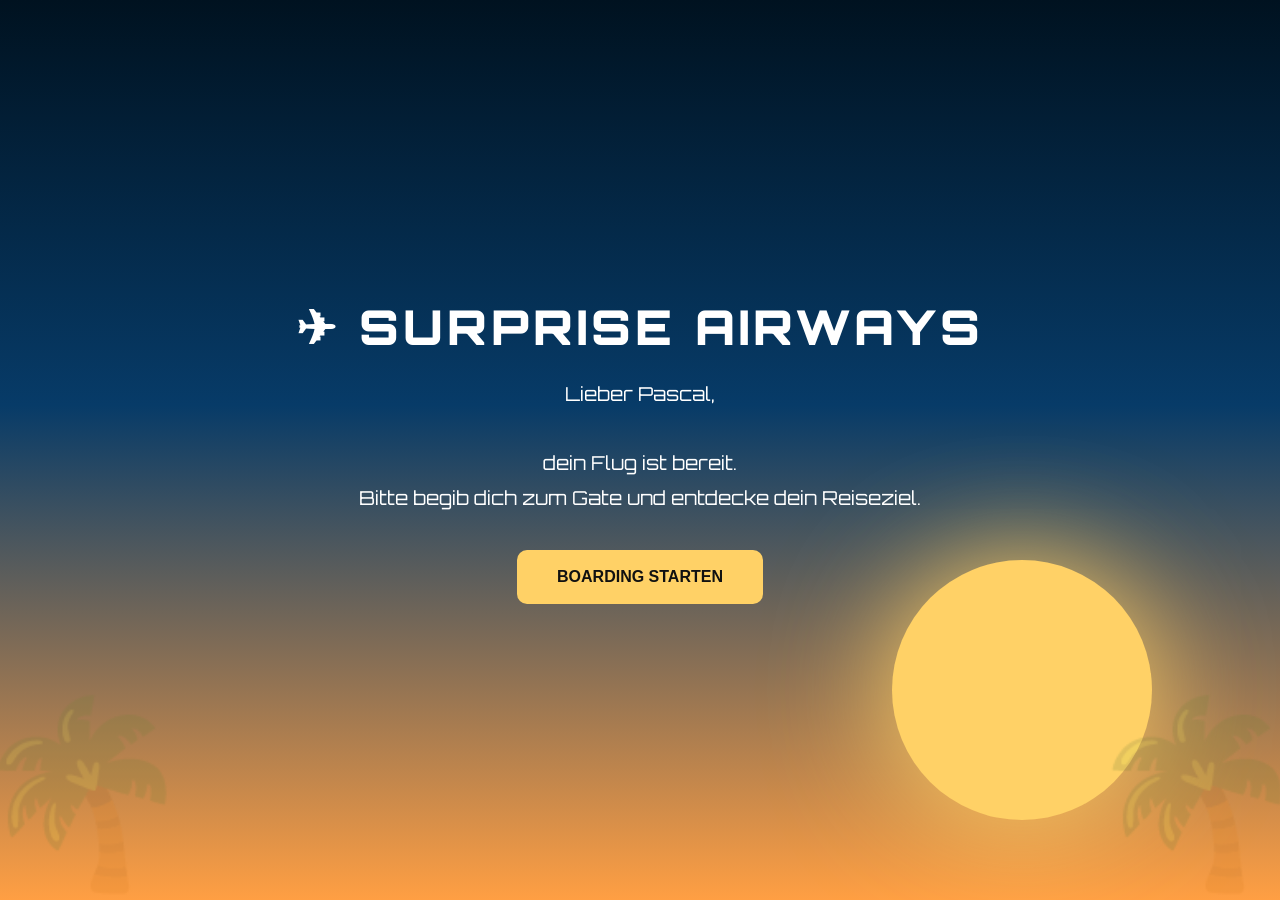
==== index.html @ 77522be2 "Add files via upload" ====
<!DOCTYPE html>
<html lang="de">
<head>
<meta charset="UTF-8">
<meta name="viewport" content="width=device-width, initial-scale=1.0">

<title>Surprise Airways - Spanien 2027</title>

<link href="https://fonts.googleapis.com/css2?family=Orbitron:wght@400;700;900&display=swap" rel="stylesheet">

<style>

*{
margin:0;
padding:0;
box-sizing:border-box;
}

body{
font-family:'Orbitron',sans-serif;
overflow:hidden;
height:100vh;
background:#001220;
color:white;
}

#background{
position:fixed;
width:100%;
height:100%;
background:
linear-gradient(
to bottom,
#001220 0%,
#073b68 45%,
#ff9f43 100%
);
z-index:-10;
}

#sun{
position:absolute;
right:10%;
bottom:80px;
width:260px;
height:260px;
background:#ffd166;
border-radius:50%;
box-shadow:0 0 120px #ffd166;
}

.palm{
position:absolute;
bottom:0;
font-size:180px;
opacity:.2;
}

.left{
left:-30px;
}

.right{
right:-30px;
}

#plane{
position:absolute;
font-size:60px;
left:-100px;
top:120px;
animation:fly 12s linear infinite;
}

@keyframes fly{

0%{
left:-100px;
transform:translateY(0);
}

50%{
transform:translateY(-30px);
}

100%{
left:120%;
transform:translateY(0);
}

}

.screen{
height:100vh;
width:100%;
display:flex;
flex-direction:column;
justify-content:center;
align-items:center;
text-align:center;
padding:20px;
}

.hidden{
display:none !important;
}

.logo{
font-size:3rem;
font-weight:900;
margin-bottom:20px;
letter-spacing:4px;
}

.subtitle{
font-size:1.2rem;
line-height:1.8;
max-width:700px;
margin-bottom:35px;
}

button{
padding:18px 40px;
border:none;
border-radius:10px;
background:#ffd166;
color:#111;
font-weight:bold;
font-size:1rem;
cursor:pointer;
transition:.3s;
}

button:hover{
transform:scale(1.05);
}

#countdown{
font-size:9rem;
font-weight:900;
color:#ffd166;
text-shadow:
0 0 20px rgba(255,209,102,.7),
0 0 60px rgba(255,209,102,.5);
}

#countLabel{
margin-top:20px;
font-size:1.3rem;
letter-spacing:3px;
}

#drumText{
margin-top:25px;
font-size:2rem;
color:#ff5757;
animation:pulse 1s infinite;
}

@keyframes pulse{
50%{
transform:scale(1.08);
}
}

#reveal{
background:
radial-gradient(circle,#102542 0%,#020d18 100%);
}
#country{
font-size:7rem;
font-weight:900;
opacity:0;
text-shadow:
0 0 30px #ffd166,
0 0 60px #ffd166,
0 0 100px #ff9f43;
}

.countryReveal{
animation:
appear 1.5s ease forwards,
breathingZoom 2s ease-in-out infinite;
}

@keyframes appear{

0%{
transform:scale(0);
opacity:0;
}

100%{
transform:scale(1);
opacity:1;
}

}

@keyframes breathingZoom{

0%{
transform:scale(1);
}

25%{
transform:scale(1.25);
}

50%{
transform:scale(1);
}

75%{
transform:scale(1.3);
}

100%{
transform:scale(1);
}

}

#countrySub{
font-size:2rem;
margin-top:30px;
line-height:1.8;
font-weight:bold;
}

#ticket{
display:none;
background:white;
color:#111;
width:min(900px,90%);
border-radius:25px;
padding:40px;
margin-top:40px;
box-shadow:0 0 60px rgba(0,0,0,.4);
animation:slideUp 1.5s ease forwards;
}

@keyframes slideUp{

0%{
opacity:0;
transform:translateY(100px);
}

100%{
opacity:1;
transform:translateY(0);
}

}

.ticket-header{
display:flex;
justify-content:space-between;
align-items:center;
border-bottom:3px dashed #ccc;
padding-bottom:20px;
margin-bottom:25px;
}

.airline{
font-size:2rem;
font-weight:900;
color:#0c2d57;
}

.flight{
font-size:1.1rem;
}

.ticket-grid{
display:grid;
grid-template-columns:1fr 1fr;
gap:20px;
}

.ticket-item{
background:#f4f4f4;
padding:14px;
border-radius:10px;
}

.ticket-label{
font-size:.8rem;
color:#777;
margin-bottom:5px;
}

.ticket-value{
font-size:1.1rem;
font-weight:bold;
}

.footer{
margin-top:30px;
text-align:center;
font-size:1.3rem;
font-weight:bold;
color:#0c2d57;
}

.confetti{
position:fixed;
width:10px;
height:10px;
top:-10px;
animation:fall linear forwards;
}

@keyframes fall{

to{
transform:
translateY(110vh)
rotate(720deg);
}

}

@media(max-width:700px){

.logo{
font-size:2rem;
}

#countdown{
font-size:5rem;
}

#country{
font-size:4rem;
}

#countrySub{
font-size:1.2rem;
}

.ticket-grid{
grid-template-columns:1fr;
}

}

/* ===========================
   DESTINATION SCANNER
=========================== */

#scannerScreen{

background:
radial-gradient(circle,#031321 0%,#000814 100%);

}

#scannerBox{

width:min(850px,90%);

padding:40px;

border:2px solid rgba(0,255,255,.25);

border-radius:20px;

background:rgba(0,20,40,.45);

backdrop-filter:blur(10px);

box-shadow:
0 0 40px rgba(0,255,255,.2);

}

.scannerTitle{

font-size:2.5rem;

font-weight:900;

letter-spacing:5px;

color:#00d4ff;

margin-bottom:30px;

}

#scannerCountry{

font-size:4rem;

font-weight:900;

color:#FFD166;

margin-bottom:25px;

min-height:80px;

}

#scannerInfo{

font-size:1.4rem;

line-height:1.7;

min-height:120px;

color:white;

}

#scannerProgress{

width:100%;

height:16px;

background:#1d3242;

border-radius:20px;

margin-top:35px;

overflow:hidden;

}

#scannerFill{

width:0%;

height:100%;

background:linear-gradient(
90deg,
#00d4ff,
#00ff9d
);

transition:width .35s linear;

}

#scannerReject{

margin-top:40px;

font-size:4rem;

font-weight:900;

color:#ff4040;

opacity:0;

transform:scale(2);

text-shadow:
0 0 30px red;

transition:.5s;

}

.rejectShow{

opacity:1 !important;

transform:scale(1) !important;

}

/* ===== Scanner Animation ===== */

#scannerBox{

animation:scannerPulse 2.5s ease-in-out infinite;

}

@keyframes scannerPulse{

0%{

transform:scale(1);

box-shadow:0 0 20px rgba(0,255,255,.25);

}

50%{

transform:scale(1.015);

box-shadow:0 0 60px rgba(0,255,255,.5);

}

100%{

transform:scale(1);

box-shadow:0 0 20px rgba(0,255,255,.25);

}

}

#scannerCountry{

transition:.5s;

}

#scannerEarth{

position:relative;

width:420px;

aspect-ratio:3840 / 1625;

margin:0 auto 35px;

}

@keyframes earthRotate{

from{

transform:rotate(0deg);

}

to{

transform:rotate(360deg);

}

}


/* ===========================
   Scanner Status
=========================== */

#scannerStatus{

margin-top:30px;

text-align:left;

width:80%;

font-size:1rem;

line-height:2.1;

color:#8fefff;

}

#scannerStatus div{

opacity:.35;

transition:.6s;

}

.statusOK{

opacity:1 !important;

color:#58ff8b !important;

text-shadow:0 0 10px #58ff8b;

}

/* ===========================
   SYSTEM LOG
=========================== */

#systemLog{

margin-top:35px;

width:80%;

text-align:left;

font-size:.95rem;

font-family:monospace;

color:#7df9ff;

line-height:1.8;

min-height:120px;

}

#systemLog div{

opacity:0;

transition:.5s;

}

.logVisible{

opacity:1 !important;

animation:fadeLog .4s;

}

@keyframes fadeLog{

from{

transform:translateX(-15px);

opacity:0;

}

to{

transform:translateX(0);

opacity:1;

}

}

/* ===========================
   MARKER
=========================== */

#scannerMarker{

    position:absolute;

    width:14px;
    height:14px;

    background:#ff2b2b;

    border-radius:50%;

    transform:translate(-50%,-50%);

    z-index:30;

    pointer-events:none;

}

@keyframes markerBlink{

0%{

transform:translate(-50%,-50%) scale(.8);

opacity:.4;

}

50%{

transform:translate(-50%,-50%) scale(1.5);

opacity:1;

}

100%{

transform:translate(-50%,-50%) scale(.8);

opacity:.4;

}

}

/* ===========================
   RADAR PING
=========================== */

#scannerPing{

position:absolute;

left:50%;

top:50%;

width:20px;

height:20px;

border:3px solid #00ff99;

border-radius:50%;

transform:translate(-50%,-50%);

opacity:0;

pointer-events:none;

z-index:30;

}

.ping{

animation:ping 1.2s ease-out;

}

@keyframes ping{

0%{

opacity:1;

width:20px;

height:20px;

}

100%{

opacity:0;

width:180px;

height:180px;

margin-left:-80px;

margin-top:-80px;

}

}

/* ===========================
   HUD
=========================== */

#scannerBox{

position:relative;

overflow:hidden;

}

#scannerBox::before{

content:"";

position:absolute;

left:15px;
right:15px;
top:15px;
bottom:15px;

border:1px solid rgba(0,255,255,.25);

pointer-events:none;

}

#scannerBox::after{

content:"";

position:absolute;

left:35px;
right:35px;
top:35px;
bottom:35px;

border:1px solid rgba(0,255,255,.12);

pointer-events:none;

}

#scannerCoords{

margin-top:10px;

font-family:monospace;

letter-spacing:3px;

font-size:.95rem;

color:#7df9ff;

opacity:.8;

}

/* ===========================
   SCANLINES
=========================== */

#scannerBox::before{

content:"";

position:absolute;

left:0;

top:-100%;

width:100%;

height:300%;

background:

repeating-linear-gradient(

0deg,

transparent 0px,

transparent 3px,

rgba(0,255,255,.05) 4px,

transparent 5px

);

animation:scanLines 10s linear infinite;

pointer-events:none;

}

@keyframes scanLines{

0%{

transform:translateY(0);

}

100%{

transform:translateY(220px);

}

}

@keyframes monitorFlicker{

0%{

opacity:1;

}

49%{

opacity:1;

}

50%{

opacity:.96;

}

51%{

opacity:1;

}

70%{

opacity:.985;

}

100%{

opacity:1;

}

}

#scannerBox{

animation:

scannerPulse 2.5s ease-in-out infinite,

monitorFlicker .15s infinite;

}

.corner{

position:absolute;

width:30px;

height:30px;

border:3px solid #00ffff;

z-index:50;

}

.tl{

top:15px;

left:15px;

border-right:none;

border-bottom:none;

}

.tr{

top:15px;

right:15px;

border-left:none;

border-bottom:none;

}

.bl{

bottom:15px;

left:15px;

border-right:none;

border-top:none;

}

.br{

bottom:15px;

right:15px;

border-left:none;

border-top:none;

}

/* ===========================
   TARGET LOCK
=========================== */

#targetLock{

position:absolute;

width:70px;

height:70px;

left:50%;
top:50%;

transform:translate(-50%,-50%);

opacity:0;

pointer-events:none;

z-index:40;

}

#targetLock::before,
#targetLock::after{

content:"";

position:absolute;

border:3px solid #00ff99;

width:20px;
height:20px;

}

#targetLock::before{

left:0;
top:0;

border-right:none;
border-bottom:none;

}

#targetLock::after{

right:0;
bottom:0;

border-left:none;
border-top:none;

}

.lockOn{

animation:lockTarget 1.2s ease-out;

}

@keyframes lockTarget{

0%{

opacity:0;

transform:translate(-50%,-50%) scale(2);

}

40%{

opacity:1;

}

100%{

opacity:0;

transform:translate(-50%,-50%) scale(.8);

}

}


/* ===========================
   FINAL WARNING
=========================== */

.finalAlert{

animation:finalAlert .8s infinite;

}

@keyframes finalAlert{

0%{

box-shadow:0 0 20px #00ffff;

}

50%{

box-shadow:0 0 45px #ff3030;

}

100%{

box-shadow:0 0 20px #00ffff;

}

}

/* ===========================
   FLASH
=========================== */

#flash{

position:fixed;

left:0;
top:0;

width:100%;
height:100%;

background:white;

opacity:0;

pointer-events:none;

z-index:99999;

}

.flashNow{

animation:flashAnim .6s;

}

@keyframes flashAnim{

0%{

opacity:0;

}

20%{

opacity:1;

}

100%{

opacity:0;

}

}

.shake{

animation:shake .45s;

}

@keyframes shake{

0%{transform:translate(0,0);}
20%{transform:translate(-4px,2px);}
40%{transform:translate(4px,-2px);}
60%{transform:translate(-3px,-3px);}
80%{transform:translate(3px,3px);}
100%{transform:translate(0,0);}

}

#worldMap{

position:absolute;

width:420px;

height:auto;

left:50%;
top:50%;

transform:translate(-50%,-50%);

opacity:.85;

filter:
brightness(1.05)
contrast(1.2)
hue-rotate(155deg)
saturate(1.15)
drop-shadow(0 0 10px #00d4ff);

z-index:3;

}

</style>
</head>
<body>


<div id="background">
<div id="sun"></div>
<div class="palm left">🌴</div>
<div class="palm right">🌴</div>
</div>

<div id="plane">✈️</div>

<audio id="airplaneAudio"
       src="sounds/Flugzeug.mp3"
       preload="auto">
      
</audio>

<audio id="drumrollAudio"
       src="sounds/Trommelwirbel.mp3"
       preload="auto"
       loop>
</audio>


<div id="startScreen" class="screen">

    <div class="logo">
        ✈ SURPRISE AIRWAYS
    </div>

    <div class="subtitle">
        Lieber Pascal,<br><br>
        dein Flug ist bereit.<br>
        Bitte begib dich zum Gate und entdecke dein Reiseziel.
    </div>

    <button onclick="startBoarding()">
        BOARDING STARTEN
    </button>

</div>

<div id="scannerScreen" class="screen hidden">

    <div id="scannerBox">

    <div class="corner tl"></div>

    <div class="corner tr"></div>

    <div class="corner bl"></div>

    <div class="corner br"></div>

<div id="scannerEarth">

    <img
    id="worldMap"
    src="world.png"
    alt="World Map">

    <div id="scannerMarker"></div>

    <div id="scannerPing"></div>

    <div id="targetLock"></div>

</div>

        <div class="scannerTitle">
            🌍 DESTINATION SCANNER
        </div>

<div id="scannerCoords">

LAT 00.0000°

&nbsp;&nbsp;&nbsp;

LON 00.0000°

</div>

        <div id="scannerCountry">
            Initialisiere...
        </div>

        <div id="scannerInfo">
            Satelliten werden verbunden...
        </div>

        <div id="scannerProgress">

            <div id="scannerFill"></div>

        </div>

<div id="scannerStatus">

    <div id="status1">○ GPS wird verbunden...</div>
    <div id="status2">○ Satelliten werden gesucht...</div>
    <div id="status3">○ Wetterdaten werden geladen...</div>
    <div id="status4">○ Flugrouten werden analysiert...</div>

</div>

<div id="systemLog">

    <div id="log1"></div>
    <div id="log2"></div>
    <div id="log3"></div>
    <div id="log4"></div>
    <div id="log5"></div>

</div>

        <div id="scannerReject">

            ❌ VERWORFEN

        </div>

    </div>

</div>

<div id="countdownScreen" class="screen hidden">

    <div id="countdown">30</div>

    <div id="countLabel">
        REISEZIEL WIRD ERMITTELT...
    </div>

    <div id="drumText" class="hidden">
        🥁 SPANNUNG STEIGT...
    </div>

</div>

<div id="reveal" class="screen hidden">

    <div id="country">
        🇪🇸 SPANIEN 🇪🇸
    </div>

    <div id="countrySub">
        Der Sommer 2027 gehört UNS ...
        <br><br>
        🇪🇸 IN SPANIEN ❤️ 🇪🇸
    </div>

    <div id="ticket">

        <div class="ticket-header">

            <div>
                <div class="airline">
                    SURPRISE AIRWAYS
                </div>

                <div class="flight">
                    Flugnummer ESP2106
                </div>
            </div>

            <div>
                🎫 BOARDING PASS
            </div>

        </div>

        <div class="ticket-grid">

            <div class="ticket-item">
                <div class="ticket-label">PASSAGIER</div>
                <div class="ticket-value">Pascal R.</div>
            </div>

            <div class="ticket-item">
                <div class="ticket-label">BEGLEITUNG</div>
                <div class="ticket-value">Nick R.</div>
            </div>

            <div class="ticket-item">
                <div class="ticket-label">ABFLUG</div>
                <div class="ticket-value">Deutschland 🇩🇪</div>
            </div>

            <div class="ticket-item">
                <div class="ticket-label">ANKUNFT</div>
                <div class="ticket-value">Spanien 🇪🇸</div>
            </div>

            <div class="ticket-item">
                <div class="ticket-label">REISEZEITRAUM</div>
                <div class="ticket-value">
                    Verlängertes Wochenende<br>
                    Sommer 2027 ☀️
                </div>
            </div>

            <div class="ticket-item">
                <div class="ticket-label">SITZPLATZ</div>
                <div class="ticket-value">
                    Neben deinem Lieblingscousin
                </div>
            </div>

            <div class="ticket-item">
                <div class="ticket-label">STATUS</div>
                <div class="ticket-value">
                    ✓ Bestätigt
                </div>
            </div>

            <div class="ticket-item">
                <div class="ticket-label">GATE</div>
                <div class="ticket-value">
                    Werden wir hoffentlich finden 😅
                </div>
            </div>

        </div>

        <div class="footer">
            ¡Vamos a España! ☀️🍻✈️
        </div>

    </div>

</div>

<div id="flash"></div>

<script>

let seconds = 30;
let drumStarted = false;

const startScreen =
document.getElementById("startScreen");

const countdownScreen =
document.getElementById("countdownScreen");

const revealScreen =
document.getElementById("reveal");

const countdown =
document.getElementById("countdown");

const drumText =
document.getElementById("drumText");

const ticket =
document.getElementById("ticket");

const airplaneAudio =
document.getElementById("airplaneAudio");

const drumrollAudio =
document.getElementById("drumrollAudio");

const scannerScreen =
document.getElementById("scannerScreen");

const scannerCountry =
document.getElementById("scannerCountry");

const scannerInfo =
document.getElementById("scannerInfo");

const scannerFill =
document.getElementById("scannerFill");

const scannerReject =
document.getElementById("scannerReject");

const scannerMarker =
document.getElementById("scannerMarker");

const scannerPing =
document.getElementById("scannerPing");

const scannerCoords =
document.getElementById("scannerCoords");

const scannerBox =
document.getElementById("scannerBox");

const log1=document.getElementById("log1");
const log2=document.getElementById("log2");
const log3=document.getElementById("log3");
const log4=document.getElementById("log4");
const log5=document.getElementById("log5");

const targetLock =
document.getElementById("targetLock");

const flash =
document.getElementById("flash");

let typingTimer = null;

function typeText(element,text,speed=35){

    if(typingTimer){
        clearInterval(typingTimer);
    }

    element.innerHTML="";

    let i=0;

    typingTimer = setInterval(()=>{

        if(text.charAt(i)=="\n"){

            element.innerHTML+="<br>";

        }else{

            element.innerHTML+=text.charAt(i);

        }

        i++;

        if(i>=text.length){

            clearInterval(typingTimer);
            typingTimer = null;

        }

    },speed);

}

const status1 =
document.getElementById("status1");

const status2 =
document.getElementById("status2");

const status3 =
document.getElementById("status3");

const status4 =
document.getElementById("status4");

function startBoarding(){

    startScreen.classList.add("hidden");
    countdownScreen.classList.remove("hidden");

    airplaneAudio.currentTime = 0;
    airplaneAudio.playbackRate = 0.80;   // 16 s → ca. 20 s
    airplaneAudio.volume = 0.4;

airplaneAudio.play().catch(() => {});

// Flugzeug-Sound nach 20 Sekunden langsam ausblenden

    const timer = setInterval(() => {

        seconds--;

        countdown.textContent = seconds;

// Zwischen 10 und 0 Sekunden langsam ausblenden

if (seconds <= 10 && seconds > 0) {

    airplaneAudio.volume = (seconds / 10) * 0.4;

}
        if(seconds <= 10 && !drumStarted){

    drumStarted = true;

    // Trommelwirbel starten

    drumText.classList.remove("hidden");

    countdown.style.fontSize = "11rem";

    drumrollAudio.volume = 0.8;

    drumrollAudio.play().catch(() => {});

}

        if(seconds <= 0){

    clearInterval(timer);

    startScanner();

}

    },1000);

}

function startScanner(){

    airplaneAudio.pause();
    airplaneAudio.currentTime = 0;

    drumrollAudio.pause();
    drumrollAudio.currentTime = 0;

    countdownScreen.classList.add("hidden");

    scannerScreen.classList.remove("hidden");

    scannerCountry.textContent = "🌍";

    scannerInfo.innerHTML =
    "Destination Scanner wird gestartet...";

    scannerFill.style.width = "0%";

    scannerBoot();

    scannerLog();

    scannerReject.classList.remove("rejectShow");

    setTimeout(startTokyo,2000);

}

function scannerLog(){

log1.innerHTML="";
log2.innerHTML="";
log3.innerHTML="";
log4.innerHTML="";
log5.innerHTML="";

setTimeout(()=>{

log1.classList.add("logVisible");
log1.innerHTML="> Verbindung zum Satellit hergestellt";

},600);

setTimeout(()=>{

log2.classList.add("logVisible");
log2.innerHTML="> Weltweite Flughafendatenbank geladen";

},1600);

setTimeout(()=>{

log3.classList.add("logVisible");
log3.innerHTML="> Wetterdaten synchronisiert";

},2600);

setTimeout(()=>{

log4.classList.add("logVisible");
log4.innerHTML="> 194 Reiseziele gefunden";

},3600);

setTimeout(()=>{

log5.classList.add("logVisible");
log5.innerHTML="> Destination Scanner bereit";

},4600);

}

function moveMarker(px, py){

    const map = document.getElementById("worldMap");
    const marker = document.getElementById("scannerMarker");

    const scaleX = map.clientWidth / 3840;
    const scaleY = map.clientHeight / 1625;

    marker.style.left = (px * scaleX) + "px";
    marker.style.top  = (py * scaleY) + "px";

}

function setCoords(lat,lon){

scannerCoords.innerHTML=

"LAT "+lat+

"° &nbsp;&nbsp;&nbsp; LON "+lon+"°";

}

function radarPing(){

scannerPing.classList.remove("ping");

void scannerPing.offsetWidth;

scannerPing.classList.add("ping");

}

function finalWarning(){

    scannerBox.classList.add("finalAlert");

}

function screenFlash(){

    flash.classList.remove("flashNow");

    void flash.offsetWidth;

    flash.classList.add("flashNow");

}

function shakeScreen(){

    document.body.classList.remove("shake");

    void document.body.offsetWidth;

    document.body.classList.add("shake");

}

function lockTarget(){

targetLock.classList.remove("lockOn");

void targetLock.offsetWidth;

targetLock.classList.add("lockOn");

}


function startTokyo(){

radarPing();

moveMarker(3309,500);

setCoords("35.6764","139.6500");

lockTarget();

    scannerCountry.innerHTML =
    "🇯🇵 TOKIO";

    typeText(

scannerInfo,

"Suche Hotels...\n\nFlugverbindungen werden geprüft...\n\nWetter wird analysiert..."

);

    let progress = 0;

    const bar = setInterval(()=>{

        progress += 2;

        scannerFill.style.width =
        progress + "%";

        if(progress >= 100){

            clearInterval(bar);

            typeText(

scannerInfo,

"★★★★★ Traumziel gefunden.\n\nReiseziel wird bestätigt..."

);

            setTimeout(()=>{

    scannerReject.classList.add("rejectShow");

    scannerInfo.innerHTML =

    "<br><br>❌ Entfernung zu groß.";

    setTimeout(()=>{

        scannerReject.classList.remove("rejectShow");

        startBali();

    },2500);

},3000);

        }

    },60);

}

function startBali(){

radarPing();

moveMarker(3033,1044);

setCoords("-8.4095","115.1889");

lockTarget();

    scannerCountry.innerHTML =
    "🇮🇩 BALI";

    typeText(

scannerInfo,

"Traumstrände gefunden...\n\nLuxusresorts erkannt...\n\n31°C vorhergesagt..."

);

    scannerFill.style.width="0%";

    let progress=0;

    const bar=setInterval(()=>{

        progress+=2;

        scannerFill.style.width=
        progress+"%";

        if(progress>=100){

            clearInterval(bar);

            scannerInfo.innerHTML +=

            "<br><br>🏨 Hotel wird reserviert...";

            setTimeout(()=>{

                scannerReject.classList.add("rejectShow");

                scannerInfo.innerHTML=

                "<br><br>❌ Monsun erkannt.";

                setTimeout(()=>{

                    scannerReject.classList.remove("rejectShow");

                    startCancun();

                },2500);

            },3500);

        }

    },60);

}

function startCancun(){

radarPing();

moveMarker(871,703);

setCoords("21.1619","-86.8515");

lockTarget();

    scannerCountry.innerHTML=
    "🇲🇽 CANCÚN";

   typeText(

scannerInfo,

"Karibik erkannt...\n\n5 Sterne Hotels gefunden...\n\nCocktails inklusive..."

);

    scannerFill.style.width="0%";

    let progress=0;

    const bar=setInterval(()=>{

        progress+=2;

        scannerFill.style.width=
        progress+"%";

        if(progress>=100){

            clearInterval(bar);

            scannerInfo.innerHTML +=

            "<br><br>✈ Flug wird gebucht...";

            setTimeout(()=>{

    scannerReject.classList.add("rejectShow");

    scannerInfo.innerHTML=

    "<br><br>❌ Flugroute zu lang.";

    setTimeout(()=>{

        scannerReject.classList.remove("rejectShow");

        startTurkey();

    },2500);

},3500);

        }

    },60);

}

function startTurkey(){

radarPing();

moveMarker(2144,479);

setCoords("39.0000","35.0000");

lockTarget();

    scannerCountry.innerHTML="🇹🇷 TÜRKEI";

    scannerInfo.innerHTML=

    "✔ Perfektes Wetter...<br>" +

    "✔ Traumhotels gefunden...<br>" +

    "✔ Direktflug verfügbar...";

    scannerFill.style.width="0%";

    let progress=0;

    const bar=setInterval(()=>{

        progress+=2;

        scannerFill.style.width=progress+"%";

        if(progress>=100){

            clearInterval(bar);

            scannerInfo.innerHTML +=

            "<br><br>✅ REISE WIRD BESTÄTIGT...";

            setTimeout(()=>{

                scannerInfo.innerHTML=

                "🎫 Tickets werden erstellt...";

            },2000);

            setTimeout(()=>{

                scannerInfo.innerHTML=

                "🛄 Boarding wird vorbereitet...";

            },4000);

            setTimeout(()=>{

                scannerReject.classList.add("rejectShow");

                scannerInfo.innerHTML=

                "<br><br>⚠ SYSTEM ERROR";

                setTimeout(()=>{

                    scannerReject.classList.remove("rejectShow");

                    startRomania();

                },2500);

            },7000);

        }

    },60);

}

function startRomania(){

radarPing();

moveMarker(2037,472);

setCoords("45.9432","24.9668");

lockTarget();

    scannerCountry.innerHTML="🇷🇴 RUMÄNIEN";

    scannerInfo.innerHTML=

    "✔ Hotels gefunden...<br>" +

    "✔ Burgen analysiert...<br>" +

    "✔ Wetter hervorragend...";

    scannerFill.style.width="0%";

    let progress=0;

    const bar=setInterval(()=>{

        progress+=2;

        scannerFill.style.width=progress+"%";

        if(progress>=100){

            clearInterval(bar);

            scannerInfo.innerHTML=

            "🎫 Reise bestätigt...";

            setTimeout(()=>{

                scannerInfo.innerHTML=

                "🧳 Koffer werden verladen...";

            },2000);

            setTimeout(()=>{

                scannerInfo.innerHTML=

                "🛫 Boarding abgeschlossen...";

            },4000);

            setTimeout(()=>{

                scannerReject.classList.add("rejectShow");

                scannerInfo.innerHTML=

                "<br><br>😂 Pascal verdient etwas Besseres.";

                setTimeout(()=>{

                    scannerReject.classList.remove("rejectShow");

                    startSpainReveal();

                },3500);

            },7000);

        }

    },60);

}

function startSpainReveal(){

    radarPing();

    moveMarker(1795,470);

    setCoords("40.4637","-3.7492");

    lockTarget();

    finalWarning();

    scannerCountry.innerHTML="⚠ UNBEKANNTES SIGNAL";

    typeText(
        scannerInfo,
        "Suche finales Reiseziel..."
    );

    scannerFill.style.width="0%";

    let progress=0;

    const bar=setInterval(()=>{

        progress++;

        scannerFill.style.width=progress+"%";

        if(progress>=100){
            clearInterval(bar);
        }

    },90);

    setTimeout(()=>{

        scannerCountry.innerHTML="🌍 EUROPA";

        typeText(
            scannerInfo,
            "Satelliten werden neu ausgerichtet..."
        );

    },2500);

    setTimeout(()=>{

        scannerCountry.innerHTML="🇪🇺 IBERISCHE HALBINSEL";

        typeText(
            scannerInfo,
            "Koordinaten bestätigt..."
        );

    },5000);

    setTimeout(()=>{

        scannerCountry.innerHTML="🇪🇸 SPANIEN";

        scannerInfo.innerHTML =
"Finales Reiseziel gefunden.<br><br>Reise wird freigegeben...";

    },7500);

    setTimeout(()=>{

        scannerBox.classList.remove("finalAlert");
        
        screenFlash();

        shakeScreen();

        scannerScreen.classList.add("hidden");

        showSpain();

    },9500);

}

function showSpain(){

    airplaneAudio.pause();
    airplaneAudio.currentTime = 0;

    drumrollAudio.pause();
    drumrollAudio.currentTime = 0;

    countdownScreen.classList.add("hidden");

    revealScreen.classList.remove("hidden");

    createConfetti();

    const country =
    document.getElementById("country");

    country.classList.add("countryReveal");

    setTimeout(() => {

        ticket.style.display = "block";

    },10000);

}

function scannerBoot(){

status1.classList.remove("statusOK");
status2.classList.remove("statusOK");
status3.classList.remove("statusOK");
status4.classList.remove("statusOK");

status1.innerHTML="○ GPS wird verbunden...";
status2.innerHTML="○ Satelliten werden gesucht...";
status3.innerHTML="○ Wetterdaten werden geladen...";
status4.innerHTML="○ Flugrouten werden analysiert...";

setTimeout(()=>{

status1.classList.add("statusOK");
status1.innerHTML="✔ GPS ONLINE";

},700);

setTimeout(()=>{

status2.classList.add("statusOK");
status2.innerHTML="✔ SATELLITEN ONLINE";

},1700);

setTimeout(()=>{

status3.classList.add("statusOK");
status3.innerHTML="✔ WETTERDATEN ONLINE";

},2800);

setTimeout(()=>{

status4.classList.add("statusOK");
status4.innerHTML="✔ KI-SCANNER BEREIT";

},3900);

}

function createConfetti(){

    for(let i = 0; i < 300; i++){

        const confetti =
        document.createElement("div");

        confetti.classList.add("confetti");

        confetti.style.left =
        Math.random()*100 + "vw";

        confetti.style.animationDuration =
        (Math.random()*3+2) + "s";

        confetti.style.opacity =
        Math.random();

        confetti.style.background =
        [
            "#FFD166",
            "#EF476F",
            "#06D6A0",
            "#118AB2",
            "#FFFFFF",
            "#FF9F43"
        ][Math.floor(Math.random()*6)];

        document.body.appendChild(confetti);

        setTimeout(() => {

            confetti.remove();

        },6000);

    }

}

</script>
</body>
</html>
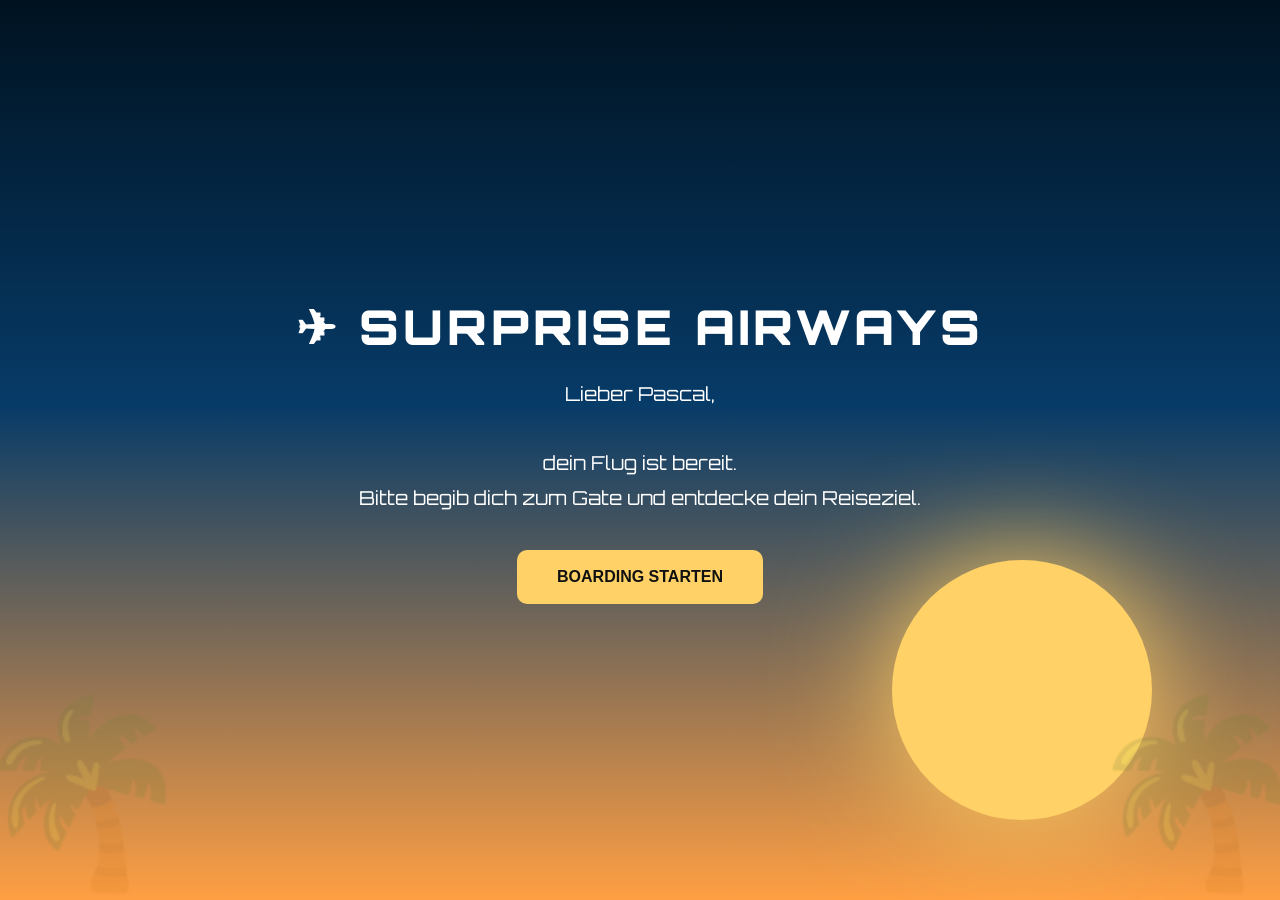
==== commit 84ca3da9: "Add files via upload" ====
--- a/index.html
+++ b/index.html
@@ -1188,7 +1188,9 @@
 
 position:absolute;
 
-width:420px;
+display:block
+
+width:100%;
 
 height:auto;
 
@@ -1652,41 +1654,25 @@
 log1.innerHTML="";
 log2.innerHTML="";
 log3.innerHTML="";
-log4.innerHTML="";
-log5.innerHTML="";
 
 setTimeout(()=>{
 
 log1.classList.add("logVisible");
-log1.innerHTML="> Verbindung zum Satellit hergestellt";
-
-},600);
+log1.innerHTML="> Wetterdaten synchronisiert";
+
+},2600);
 
 setTimeout(()=>{
 
 log2.classList.add("logVisible");
-log2.innerHTML="> Weltweite Flughafendatenbank geladen";
-
-},1600);
+log2.innerHTML="> 194 Reiseziele gefunden";
+
+},3600);
 
 setTimeout(()=>{
 
 log3.classList.add("logVisible");
-log3.innerHTML="> Wetterdaten synchronisiert";
-
-},2600);
-
-setTimeout(()=>{
-
-log4.classList.add("logVisible");
-log4.innerHTML="> 194 Reiseziele gefunden";
-
-},3600);
-
-setTimeout(()=>{
-
-log5.classList.add("logVisible");
-log5.innerHTML="> Destination Scanner bereit";
+log3.innerHTML="> Destination Scanner bereit";
 
 },4600);
 
@@ -2257,7 +2243,7 @@
 setTimeout(()=>{
 
 status4.classList.add("statusOK");
-status4.innerHTML="✔ KI-SCANNER BEREIT";
+status4.innerHTML="";
 
 },3900);
 
